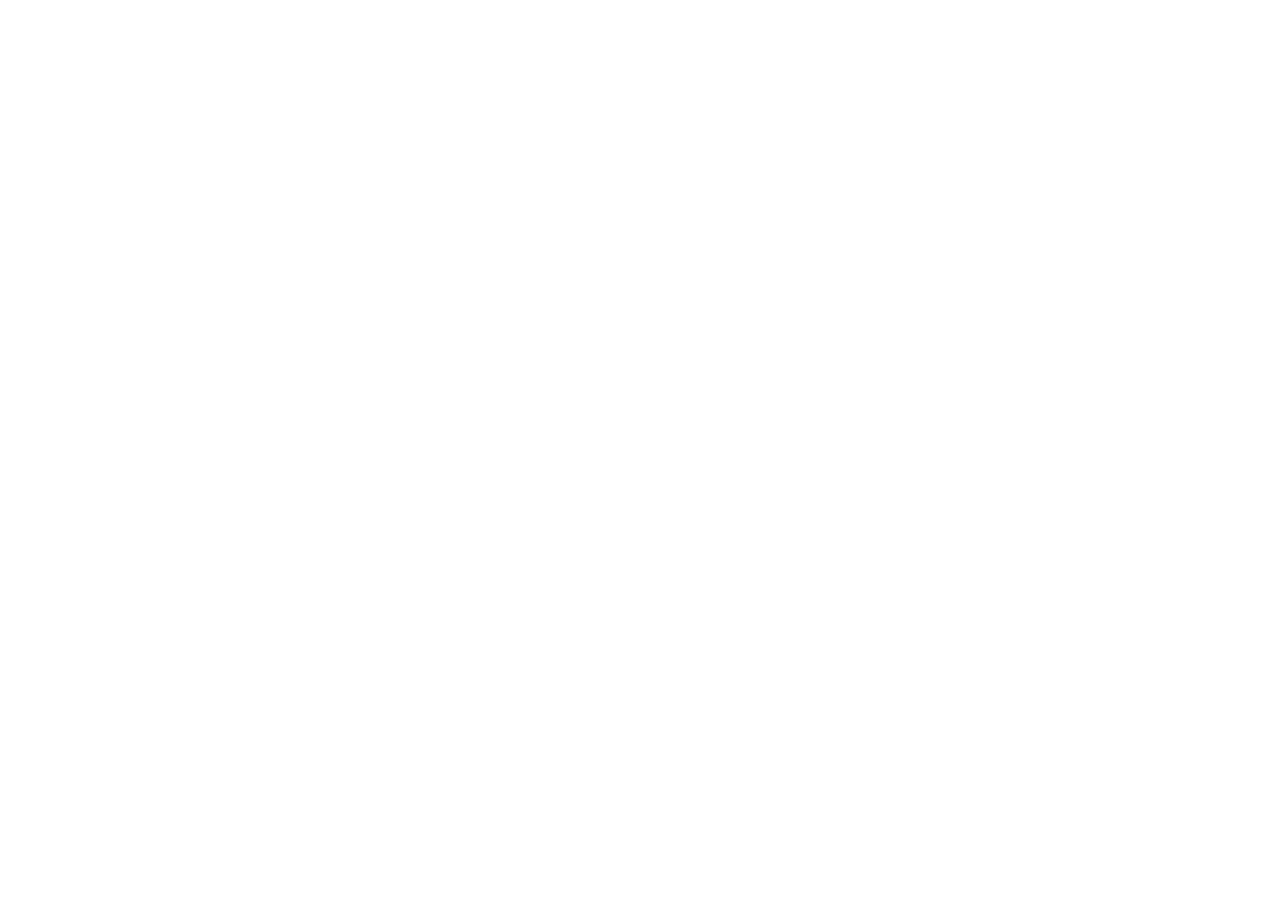
==== index.html @ 62392f91 "first commit to this account and not personal git repo on home server" ====
<!DOCTYPE html>

<html>

  <head>
    <link rel="stylesheet" href="./css/styles.css" >
    <script src="https://code.jquery.com/jquery-2.2.4.min.js" integrity="sha256-BbhdlvQf/xTY9gja0Dq3HiwQF8LaCRTXxZKRutelT44=" crossorigin="anonymous"></script>
    <script src="https://cdnjs.cloudflare.com/ajax/libs/phaser/2.6.2/phaser.js"></script>
    <script src="./js/Boot.js"></script>
    <script src="./js/Preload.js"></script>
    <script src="./js/MainMenu.js"></script>
    <script src="./js/Game.js"></script>
    <script src="./js/EndMenu.js"></script>
    <title>Zombiator</title>
    <meta charset="utf-8">
  </head>

  <body>
    <script src="./js/Main.js"></script>



  </body>

</html>
---- css/styles.css ----
* { padding: 0; margin: 0; }
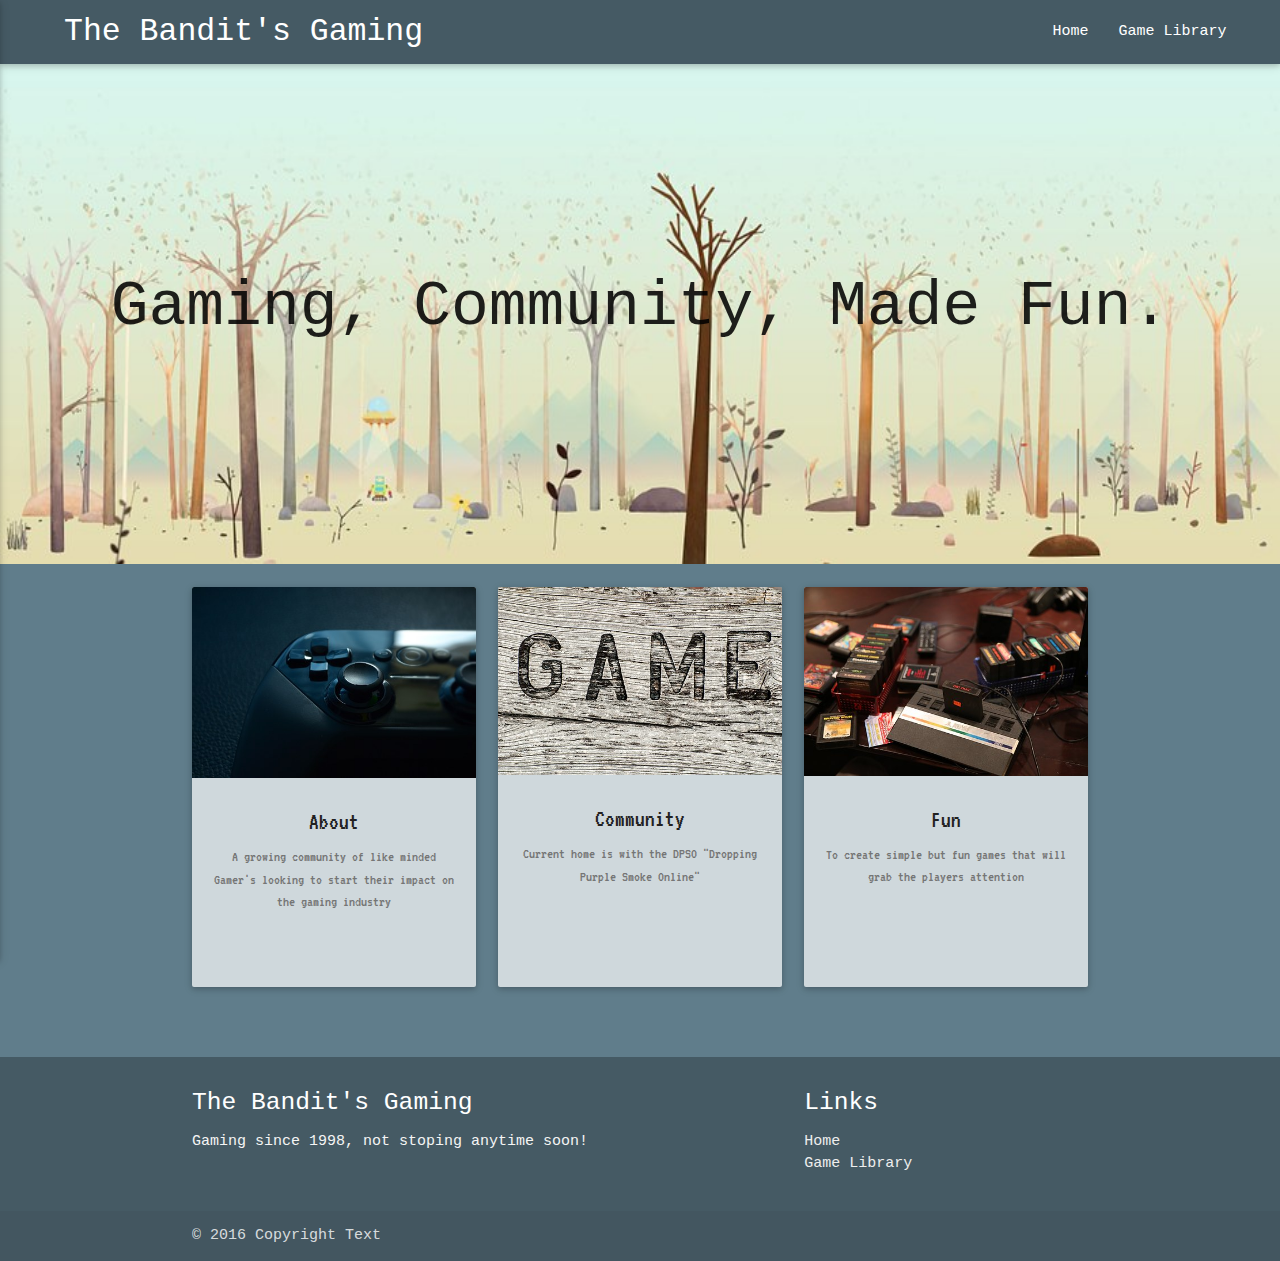
==== commit cc58bfb5: "should be done besides cleaning up the javascript" ====
--- a/index.html
+++ b/index.html
@@ -1,25 +1,109 @@
 <!DOCTYPE html>
-
-<html>
-
-  <head>
-    <link rel="stylesheet" href="./css/styles.css" >
+<html lang="en">
+<head>
+    <meta charset="utf-8">
+    <!-- JQuery -->
     <script src="https://code.jquery.com/jquery-2.2.4.min.js" integrity="sha256-BbhdlvQf/xTY9gja0Dq3HiwQF8LaCRTXxZKRutelT44=" crossorigin="anonymous"></script>
-    <script src="https://cdnjs.cloudflare.com/ajax/libs/phaser/2.6.2/phaser.js"></script>
-    <script src="./js/Boot.js"></script>
-    <script src="./js/Preload.js"></script>
-    <script src="./js/MainMenu.js"></script>
-    <script src="./js/Game.js"></script>
-    <script src="./js/EndMenu.js"></script>
-    <title>Zombiator</title>
-    <meta charset="utf-8">
-  </head>
-
-  <body>
-    <script src="./js/Main.js"></script>
-
-
-
-  </body>
-
+    <script type="text/javascript" src="./js/materialize.js"></script>
+    <!--Import Google Icon Font-->
+    <link href="http://fonts.googleapis.com/icon?family=Material+Icons" rel="stylesheet">
+    <!-- Import Google Font -->
+    <link href="https://fonts.googleapis.com/css?family=VT323" rel="stylesheet">
+    <!--Import materialize.css-->
+    <link type="text/css" rel="stylesheet" href="./css/materialize.css"/>
+    <!--Let browser know website is optimized for mobile-->
+    <meta name="viewport" content="width=device-width, initial-scale=1.0" />
+    <!-- css styles -->
+    <link type="text/css" rel="stylesheet" href="./css/styles.css"/>
+    <!-- the sites js -->
+    <script src="./js/sitesJS.js"></script>
+    <title>The Bandit's Gaming</title>
+</head>
+<body>
+    <header>
+        <nav>
+            <div class="nav-wrapper nav">
+                <a href="index.html" class="brand-logo titlelogo">The Bandit's Gaming</a>
+                <a href="#" data-activates="mobile-demo" class="button-collapse"><i class="material-icons">menu</i></a>
+                <ul class="right hide-on-med-and-down navlink">
+                    <li><a href="index.html">Home</a></li>
+                    <li><a href="gameLib.html">Game Library</a></li>
+                </ul>
+                <ul class="side-nav nav" id="mobile-demo">
+                    <li><a class="bold" href="index.html">Home</a></li>
+                    <li><a class="bold" href="gameLib.html">Game Library</a></li>
+                </ul>
+            </div>
+        </nav>
+    </header>
+    <main>
+        <div class="parallax-container valign-wrapper">
+            <img id="img" alt="" src="./assets/siteimages/image4.jpg" class="responsive-img parallax">
+            <div class="row">
+                <div class="col s12 m12 center-align valign">
+                    <h1> Gaming, Community, Made Fun.</h1>
+                </div>
+            </div>
+        </div>
+        <div class="section container">
+            <div class="row container-fluid">
+                <div class="col s12 m4 l4">
+                    <div class="card medium">
+                        <div class="card-image">
+                            <img alt="" src="./assets/siteimages/image5.jpg">
+                        </div>
+                        <div class="card-content center-align">
+                            <span class="card-title cardtitle">About</span>
+                            <p class="cardtext">A growing community of like minded Gamer's looking to start their impact on the gaming industry</p>
+                        </div>
+                    </div>
+                </div>
+                <div class="col s12 m4 l4">
+                    <div class="card medium">
+                        <div class="card-image">
+                            <img alt="" src="./assets/siteimages/image6.jpg">
+                        </div>
+                        <div class="card-content center-align">
+                            <span class="card-title cardtitle">Community</span>
+                            <p class="cardtext">Current home is with the DPSO "Dropping Purple Smoke Online"</p>
+                        </div>
+                    </div>
+                </div>
+                <div class="col s12 m4 l4">
+                    <div class="card medium">
+                        <div class="card-image">
+                            <img id="cardimg3" alt="" src="./assets/siteimages/cardimg3.jpg">
+                        </div>
+                        <div class="card-content center-align">
+                            <span class="card-title cardtitle center">Fun</span>
+                            <p class="cardtext">To create simple but fun games that will grab the players attention</p>
+                        </div>
+                    </div>
+                </div>
+            </div>
+        </div>
+    </main>
+    <footer class="page-footer footer">
+        <div class="container">
+            <div class="row">
+                <div class="col l6 s12">
+                    <h5 class="white-text">The Bandit's Gaming</h5>
+                    <p class="grey-text text-lighten-4">Gaming since 1998, not stoping anytime soon!</p>
+                </div>
+                <div class="col l4 offset-l2 s12">
+                    <h5 class="white-text">Links</h5>
+                    <ul>
+                        <li><a class="grey-text text-lighten-3" href="index.html">Home</a></li>
+                        <li><a class="grey-text text-lighten-3" href="gameLib.html">Game Library</a></li>
+                    </ul>
+                </div>
+            </div>
+        </div>
+        <div class="footer-copyright">
+            <div class="container">
+                © 2016 Copyright Text
+            </div>
+        </div>
+    </footer>
+</body>
 </html>
--- a/css/styles.css
+++ b/css/styles.css
@@ -1 +1,58 @@
-* { padding: 0; margin: 0; }
+main {
+    flex: 1 0 auto;
+}
+body {
+    display: flex;
+    min-height: 100vh;
+    flex-direction: column;
+    background-color: #607D8B;
+    font-family: 'Revalia', monospace;;
+
+}
+h3 {
+    color:#212121 !important;
+}
+.titlelogo{
+  margin-left: 5%;
+}
+.navlink{
+  margin-right: 3%;
+}
+.card {
+    background-color: #CFD8DC;
+}
+.cardtitle {
+    color: #212121 !important;
+    font-family: 'VT323', monospace;
+}
+.cardtext {
+    color: #757575 !important;
+    font-family: 'VT323', monospace;
+}
+.nav {
+    background-color: #455A64;
+}
+.footer {
+    background-color: #455A64 !important;
+}
+#img {
+    width: 100%;
+    height: 100%;
+}
+#img1 {
+    width: 100%;
+    height: 100%;
+}
+#img2 {
+    width: 100%;
+    height: 100%;
+}
+#img3 {
+    width: 100%;
+    height: 100%;
+}
+#gameDiv{
+  margin: auto;
+  position: absolute;
+  top: 0; left: 0; bottom: 0; right: 0;
+}
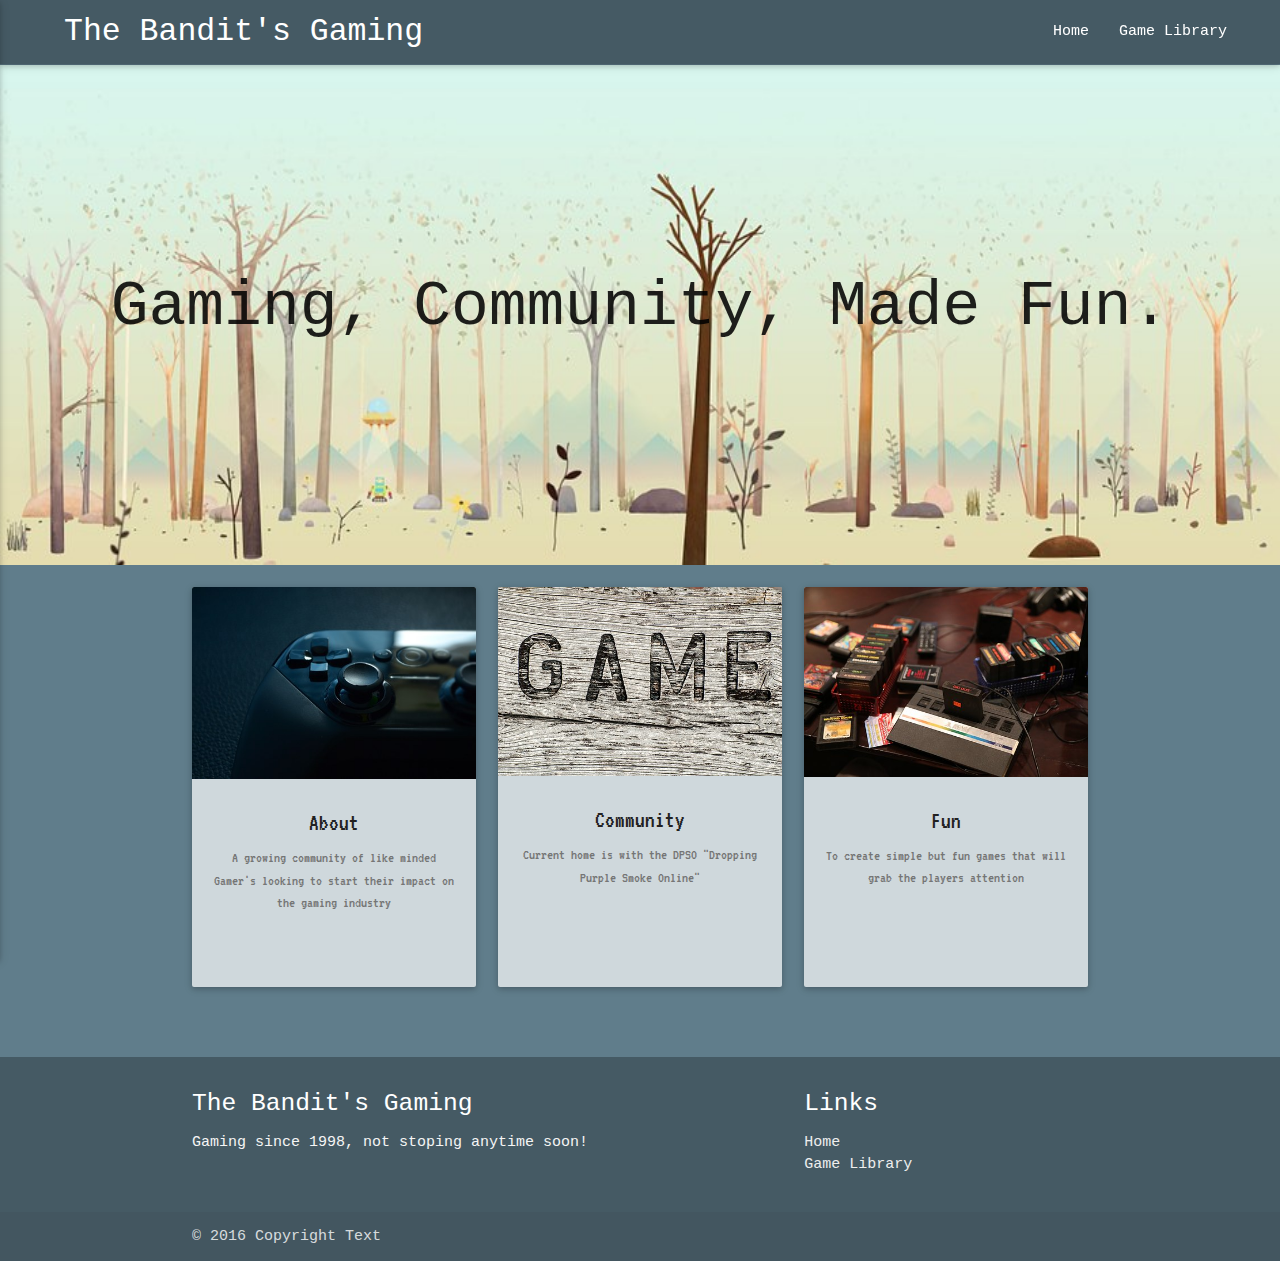
==== commit 3515cfac: "cleaned up the javascript, verified all the html and css" ====
--- a/index.html
+++ b/index.html
@@ -26,12 +26,12 @@
                 <a href="index.html" class="brand-logo titlelogo">The Bandit's Gaming</a>
                 <a href="#" data-activates="mobile-demo" class="button-collapse"><i class="material-icons">menu</i></a>
                 <ul class="right hide-on-med-and-down navlink">
-                    <li><a href="index.html">Home</a></li>
-                    <li><a href="gameLib.html">Game Library</a></li>
+                    <li><a class="waves-effect waves-light" href="index.html">Home</a></li>
+                    <li><a class="waves-effect waves-light" href="gameLib.html">Game Library</a></li>
                 </ul>
                 <ul class="side-nav nav" id="mobile-demo">
-                    <li><a class="bold" href="index.html">Home</a></li>
-                    <li><a class="bold" href="gameLib.html">Game Library</a></li>
+                    <li><a class="bold waves-effect waves-light" href="index.html">Home</a></li>
+                    <li><a class="bold waves-effect waves-light" href="gameLib.html">Game Library</a></li>
                 </ul>
             </div>
         </nav>
@@ -48,7 +48,7 @@
         <div class="section container">
             <div class="row container-fluid">
                 <div class="col s12 m4 l4">
-                    <div class="card medium">
+                    <div class="card hoverable medium">
                         <div class="card-image">
                             <img alt="" src="./assets/siteimages/image5.jpg">
                         </div>
@@ -59,7 +59,7 @@
                     </div>
                 </div>
                 <div class="col s12 m4 l4">
-                    <div class="card medium">
+                    <div class="card hoverable medium">
                         <div class="card-image">
                             <img alt="" src="./assets/siteimages/image6.jpg">
                         </div>
@@ -70,7 +70,7 @@
                     </div>
                 </div>
                 <div class="col s12 m4 l4">
-                    <div class="card medium">
+                    <div class="card hoverable medium">
                         <div class="card-image">
                             <img id="cardimg3" alt="" src="./assets/siteimages/cardimg3.jpg">
                         </div>
